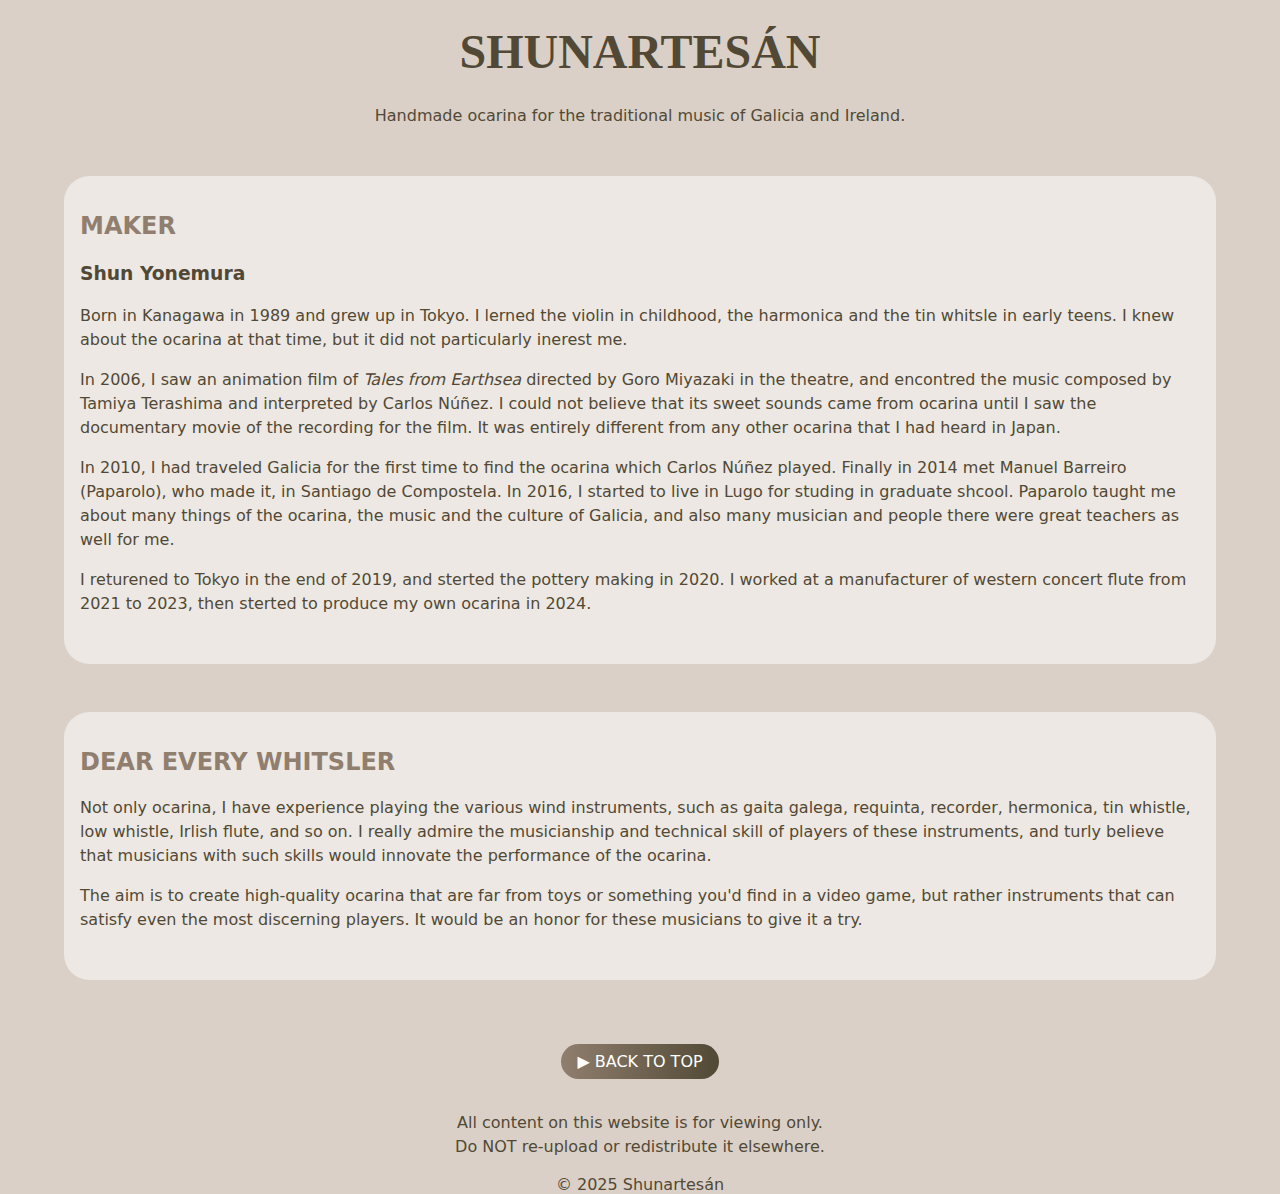
==== maker.html @ d625939f "Create maker.html" ====
<!DOCTYPE html>
<html lang="en">
    <head>
        <meta charset="utf-8">
        <title>SHUNARTESÁN</title>
        <link rel="stylesheet" href="./style.css">
    </head>
    <body>
        <main>
            <div class="container">
                <header>
                    <a href="index.html"><h1>SHUNARTESÁN</h1></a>
                    <p>
                        Handmade ocarina for the traditional music of Galicia and Ireland.
                    </p>
                </header>
                <section id="sec1">
                    <div class="box">
                        <h2>MAKER</h2>
                        <h3>Shun Yonemura</h3>
                        <p>
                            Born in Kanagawa in 1989 and grew up in Tokyo.
                            I lerned the violin in childhood, 
                            the harmonica and the tin whitsle in early teens.
                            I knew about the ocarina at that time, 
                            but it did not particularly inerest me.
                        </p>
                        <p>
                            In 2006, I saw an animation film of <i>Tales from Earthsea</i> 
                            directed by Goro Miyazaki in the theatre, 
                            and encontred the music composed by Tamiya Terashima 
                            and interpreted by Carlos Núñez.
                            I could not believe that its sweet sounds came from ocarina 
                            until I saw the documentary movie of the recording for the film.
                            It was entirely different from any other ocarina that I had heard in Japan. 
                        </p>
                        <p>
                            In 2010, I had traveled Galicia for the first time 
                            to find the ocarina which Carlos Núñez played. 
                            Finally in 2014 met Manuel Barreiro (Paparolo), who made it, in Santiago de Compostela.
                            In 2016, I started to live in Lugo for studing in graduate shcool.
                            Paparolo taught me about many things of the ocarina, the music and the culture of Galicia,
                            and also many musician and people there were great teachers as well for me.
                        </p>
                        <p>
                            I returened to Tokyo in the end of 2019, 
                            and sterted the pottery making in 2020.
                            I worked at a manufacturer of western concert flute from 2021 to 2023, 
                            then sterted to produce my own ocarina in 2024.
                        </p>    
                    </div>
                </section>
                <section id="sec2">
                    <div class="box">
                        <h2>DEAR EVERY WHITSLER</h2>
                        <p>
                            Not only ocarina, I have experience playing the various wind instruments, 
                            such as gaita galega, requinta, recorder, hermonica, tin whistle, low whistle, Irlish flute, and so on.
                            I really admire the musicianship and technical skill of players of these instruments, 
                            and turly believe that musicians with such skills would innovate the performance of the ocarina.
                        </p>
                        <p>
                            The aim is to create high-quality ocarina that are far from toys or something you'd find in a video game, 
                            but rather instruments that can satisfy even the most discerning players. 
                            It would be an honor for these musicians to give it a try.
                        </p>
                    </div> 
                </section>
                <div class="cbtn">
                    <a href="index.html" class="btn">▶ BACK TO TOP</a> 
                </div>
            </div>
            <footer>
                <p>
                    All content on this website is for viewing only.<br>
                    Do NOT re-upload or redistribute it elsewhere.
                </p>
                © 2025 Shunartesán
            </footer>
        </main>
    </body>
</html>
---- style.css ----
@charset "UTF-8";

@import url("https://fonts.googleapis.com/css2?family=Open+Sans:ital,wght@0,300..800;1,300..800&display=swap");

input[type="submit"] {
    -webkit-appearance: none;
    border-radius: 0;
}

html {
    box-sizing: border-box;
    -ms-overflow-style: scrollbar;
    font-size: medium;
}

*,
*::after,
*::before {
  box-sizing: border-box;
}

body {
    background: #DAD0C7;
    color: #514935;
    margin: 0;
    padding: 0;
    font-size: 1rem;
    font-family: system-ui;
}

.container {
    width: 90%;
    padding: auto;
    margin: auto;
}

header {
    text-align: center;
}

section {
    margin: 3rem auto;
}

h1,
h2,
h3,
h4,
h5,
img,
p {
    margin: 0;
    padding: 0;
}

h1,
h2,
h3,
h4,
h5,
p {
    line-height: 1.5em;
}

h1 {
    text-align: center;
    font-family: "Gill Sans";
    font-size: 3rem;
    width: -webkit-fit-content;
    width: -moz-fit-content;
    width: fit-content;
    margin: 1rem auto 0;
}

h2 {
    color: #907E6E;
}

h3 {
    margin: 1rem 0 0;
}

p {
    margin: 1rem 0 1rem;
}

footer {
    text-align: center
}

a {
    text-decoration: none;
    color: #514935;
}

hr {
    border: none;
    height: 0.1rem;
    margin: 2em auto;
    width: 100%;
}

a.btn, a.btnlight {
    display: block;
    text-decoration: none;
    text-align: center;
    padding: 0.5rem 1rem;
    border-radius: 1.2rem;
    width: -webkit-fit-content;
    width: -moz-fit-content;
    width: fit-content;
    margin: 1rem;
}

a.btn {
    color: #FFFFFF;
    background: linear-gradient(to right, #907E6E, #514935);
}

a.btnlight {
    color: #514935;
    background: #EDE8E3;
}

.brbtn {
    position: absolute;
    right: 0;
    bottom: 0;
}

.cbtn {
    display: flex;
    justify-content: center;
}

.flexbox {
    display: grid;
    grid-template-columns: repeat(auto-fit, minmax(25rem, 1fr));
    column-gap: 1.5rem;
    row-gap: 1em;
}

.box, .card {
    border: none;
    background: #EDE8E3;
    color: #514935;
    border-radius: 1.6rem;
    position: relative;
    overflow: hidden;
}

.box {
    padding: 2rem 1rem 2rem 1rem;
}

.card {
    padding-bottom: 3rem;
}

.card figure {
    margin: 0;
    width: 100%;
    height: 100%;
    display: block;
    width: auto;
    -webkit-box-flex: 1;
            flex: 1;
    height: auto;
}

.card figure img {
    width: 100%;
    height: 100%;
    -o-object-fit: cover;
       object-fit: cover;
}

.cardtext {
    margin: 1rem;
}

.bar {
    display: flex;
    justify-content: center;
    color: #FFFFFF;
    background: linear-gradient(to right, #907E6E, #514935);
    height: auto;
    min-height: 40px;
    padding: 0 2em;
    width: fit-content;
    border-radius: 1.8rem;
    margin: auto;

}

ul.inline {
    list-style-type: none;
	padding-left: 0;
	text-align: center;
}

ul.inline li{
	display: inline;
}

.icon {
    width: auto;
    height: 1.5rem;
    min-height: 20px;
    margin: 0 0.5em;
}

table, table td, table th {
    border: none;
}

table th {
    padding: 0.2rem 1rem;
    text-align: left;
}
  
table td {
    padding: 0.2rem 1rem;
    text-align: left;
}

table td.left {
    width: 8rem;
    text-align: right;
}
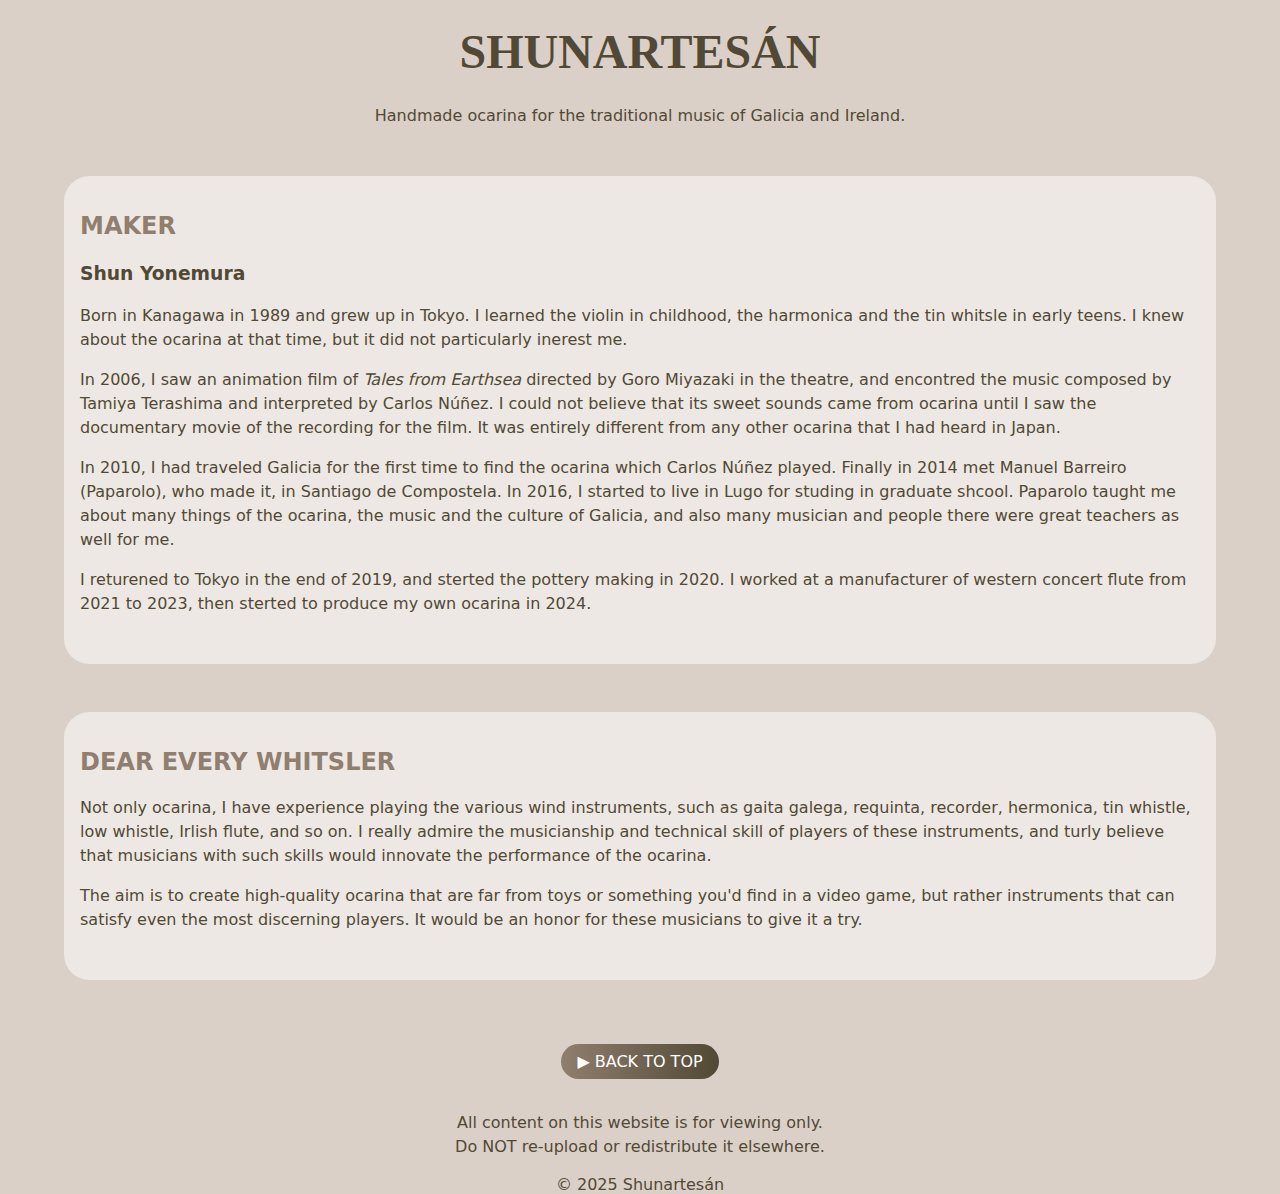
==== commit 067f7ca3: "Update maker.html" ====
--- a/maker.html
+++ b/maker.html
@@ -20,7 +20,7 @@
                         <h3>Shun Yonemura</h3>
                         <p>
                             Born in Kanagawa in 1989 and grew up in Tokyo.
-                            I lerned the violin in childhood, 
+                            I learned the violin in childhood, 
                             the harmonica and the tin whitsle in early teens.
                             I knew about the ocarina at that time, 
                             but it did not particularly inerest me.
--- a/style.css
+++ b/style.css
@@ -135,7 +135,7 @@
 
 .flexbox {
     display: grid;
-    grid-template-columns: repeat(auto-fit, minmax(25rem, 1fr));
+    <!-- grid-template-columns: repeat(auto-fit, minmax(25rem, 1fr)); -->
     column-gap: 1.5rem;
     row-gap: 1em;
 }
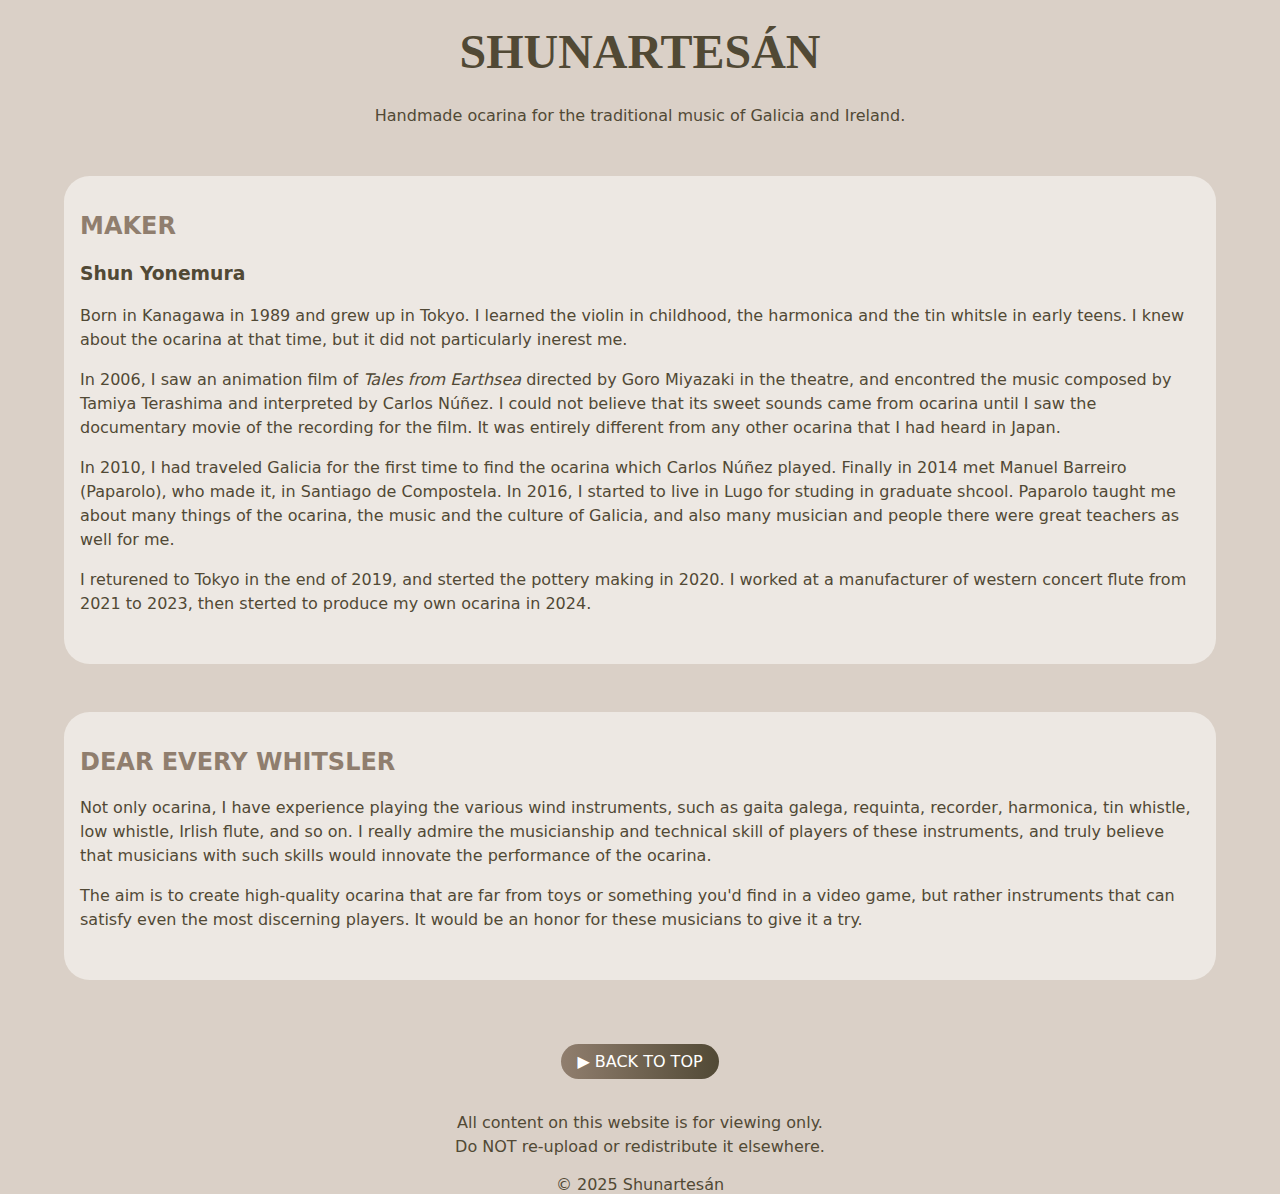
==== commit 89c92402: "Update maker.html" ====
--- a/maker.html
+++ b/maker.html
@@ -55,9 +55,9 @@
                         <h2>DEAR EVERY WHITSLER</h2>
                         <p>
                             Not only ocarina, I have experience playing the various wind instruments, 
-                            such as gaita galega, requinta, recorder, hermonica, tin whistle, low whistle, Irlish flute, and so on.
+                            such as gaita galega, requinta, recorder, harmonica, tin whistle, low whistle, Irlish flute, and so on.
                             I really admire the musicianship and technical skill of players of these instruments, 
-                            and turly believe that musicians with such skills would innovate the performance of the ocarina.
+                            and truly believe that musicians with such skills would innovate the performance of the ocarina.
                         </p>
                         <p>
                             The aim is to create high-quality ocarina that are far from toys or something you'd find in a video game, 
--- a/style.css
+++ b/style.css
@@ -135,7 +135,7 @@
 
 .flexbox {
     display: grid;
-    <!-- grid-template-columns: repeat(auto-fit, minmax(25rem, 1fr)); -->
+    grid-template-columns: repeat(auto-fit, minmax(25rem, 1fr));
     column-gap: 1.5rem;
     row-gap: 1em;
 }
@@ -210,6 +210,13 @@
     margin: 0 0.5em;
 }
 
+.fingering {
+    width: 100%;
+    height: 100%;
+    -o-object-fit: contain;
+       object-fit: contain;
+}
+
 table, table td, table th {
     border: none;
 }
